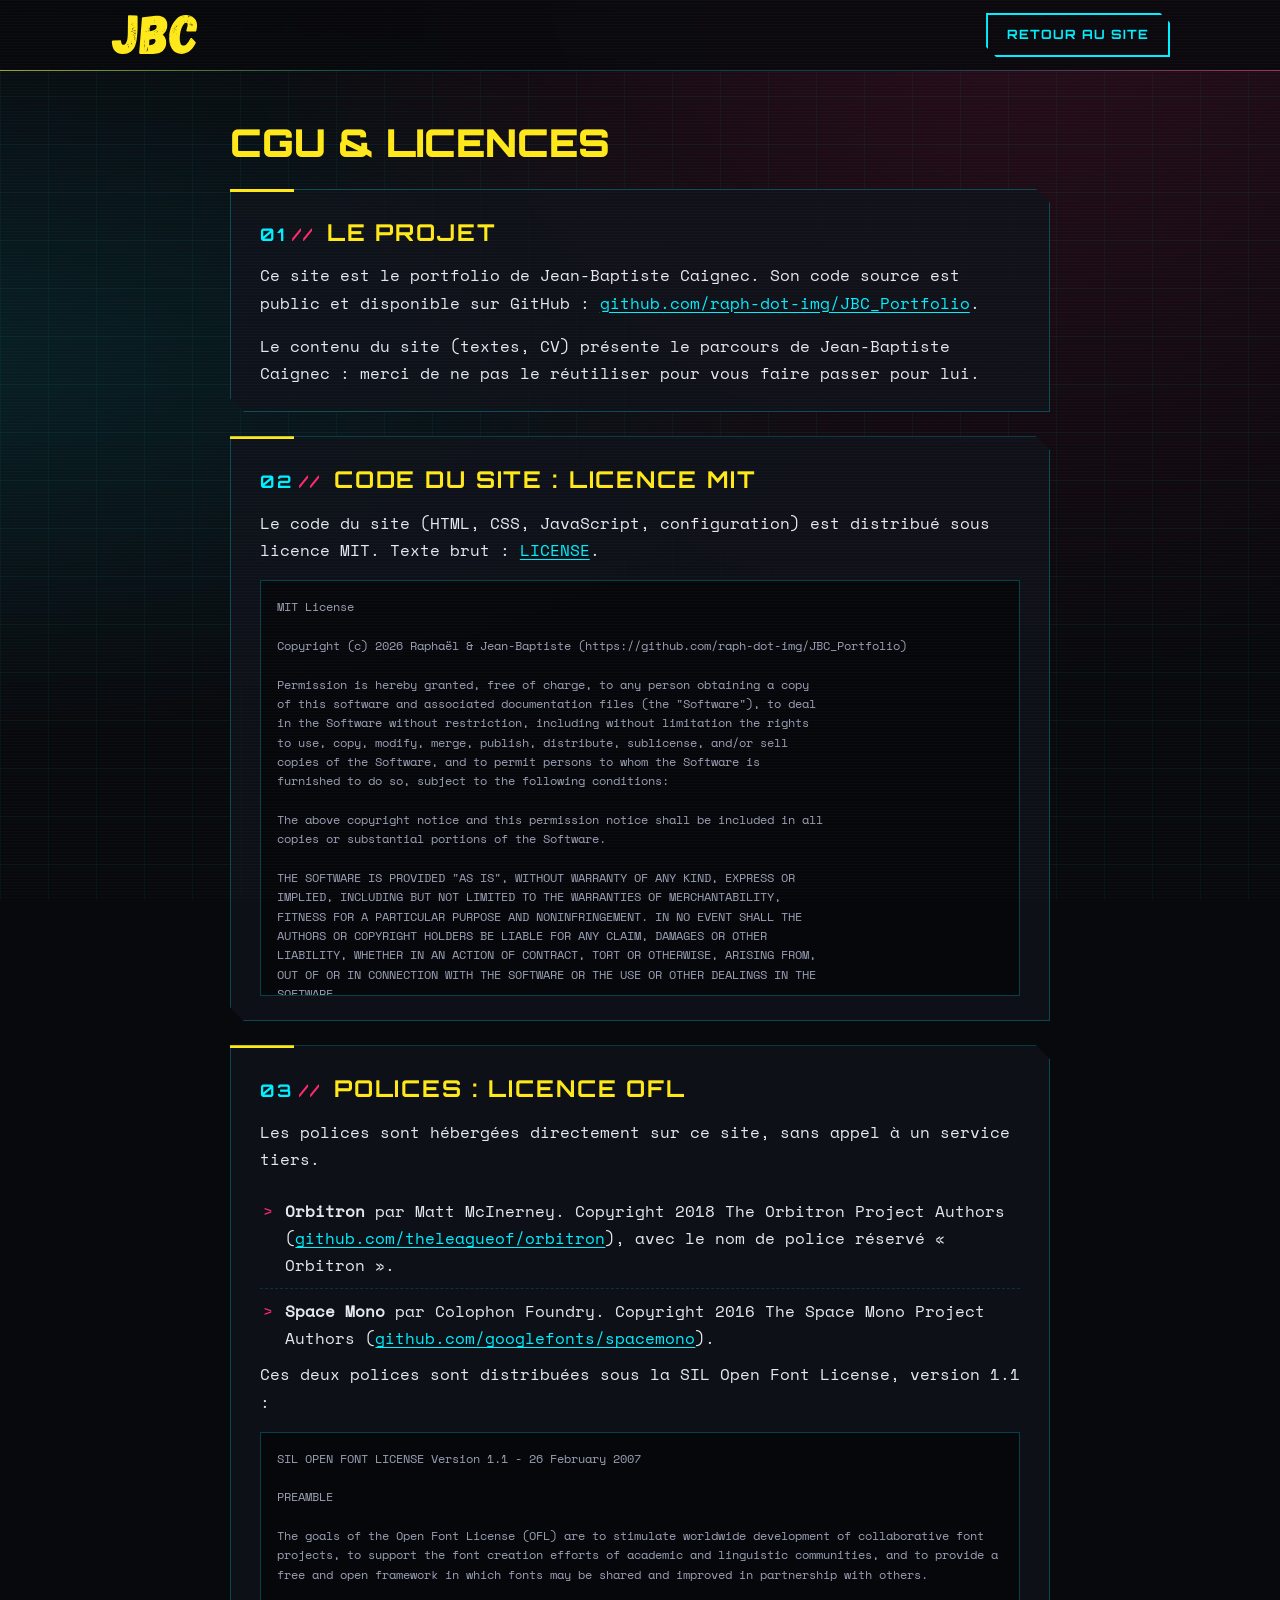
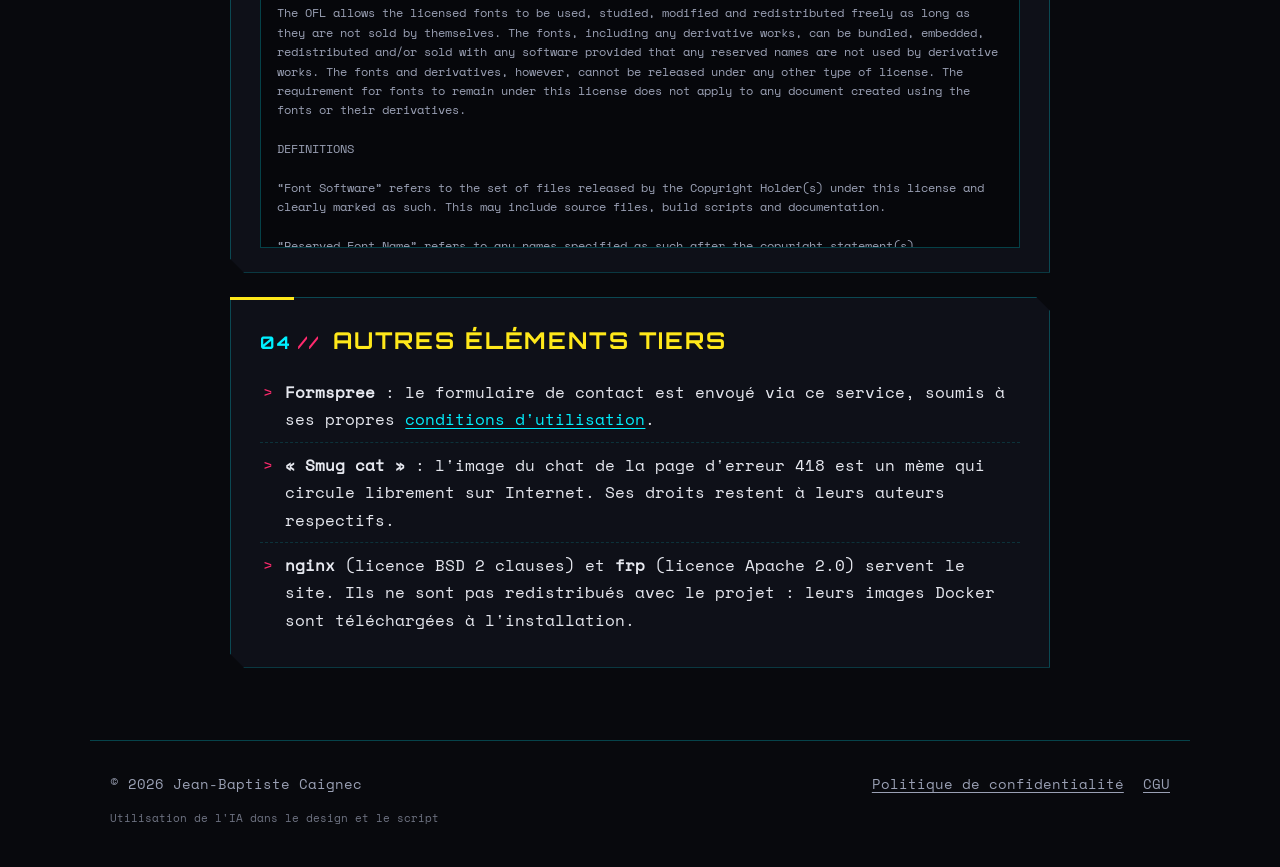
==== CGU.html @ f0ddc0f6 "Portfolio cyberpunk de Jean-Baptiste Caignec Site une page tiré du CV (motivation, formation, expéri" ====
<!DOCTYPE html>
<html lang="fr">
<head>
<meta charset="utf-8">
<meta name="viewport" content="width=device-width, initial-scale=1">
<title>CGU et licences | Jean-Baptiste Caignec</title>
<meta name="description" content="Conditions d'utilisation et licences du site de Jean-Baptiste Caignec : code sous licence MIT, polices sous licence OFL.">
<link rel="canonical" href="https://caignec.eu/CGU.html">
<link rel="icon" href="/assets/favicon.svg" type="image/svg+xml">
<meta name="theme-color" content="#08090d">
<meta name="color-scheme" content="dark">
<link rel="preload" href="/assets/polices/orbitron.woff2" as="font" type="font/woff2" crossorigin>
<link rel="stylesheet" href="/style.css">
</head>

<body class="page-texte">
  <a class="lien-evitement" href="#contenu">Aller au contenu</a>

  <header class="entete">
    <div class="entete-interieur">
      <a class="logo" href="/" aria-label="Jean-Baptiste Caignec, accueil"></a>
      <div class="entete-actions">
        <a class="btn btn-secondaire" href="/">Retour au site</a>
      </div>
    </div>
  </header>

  <main id="contenu">
    <h1>CGU &amp; licences</h1>

    <section class="panneau panneau-large" aria-labelledby="titre-projet">
      <h2 id="titre-projet"><span class="index">01</span> Le projet</h2>
      <p>
        Ce site est le portfolio de Jean-Baptiste Caignec. Son code source est public et
        disponible sur GitHub :
        <a href="https://github.com/raph-dot-img/JBC_Portfolio" rel="noopener">github.com/raph-dot-img/JBC_Portfolio</a>.
      </p>
      <p>
        Le contenu du site (textes, CV) présente le parcours de Jean-Baptiste Caignec :
        merci de ne pas le réutiliser pour vous faire passer pour lui.
      </p>
    </section>

    <section class="panneau panneau-large" aria-labelledby="titre-mit">
      <h2 id="titre-mit"><span class="index">02</span> Code du site : licence MIT</h2>
      <p>
        Le code du site (HTML, CSS, JavaScript, configuration) est distribué sous licence MIT.
        Texte brut : <a href="/LICENSE">LICENSE</a>.
      </p>
      <pre class="texte-licence">MIT License

Copyright (c) 2026 Raphaël &amp; Jean-Baptiste (https://github.com/raph-dot-img/JBC_Portfolio)

Permission is hereby granted, free of charge, to any person obtaining a copy
of this software and associated documentation files (the &quot;Software&quot;), to deal
in the Software without restriction, including without limitation the rights
to use, copy, modify, merge, publish, distribute, sublicense, and/or sell
copies of the Software, and to permit persons to whom the Software is
furnished to do so, subject to the following conditions:

The above copyright notice and this permission notice shall be included in all
copies or substantial portions of the Software.

THE SOFTWARE IS PROVIDED &quot;AS IS&quot;, WITHOUT WARRANTY OF ANY KIND, EXPRESS OR
IMPLIED, INCLUDING BUT NOT LIMITED TO THE WARRANTIES OF MERCHANTABILITY,
FITNESS FOR A PARTICULAR PURPOSE AND NONINFRINGEMENT. IN NO EVENT SHALL THE
AUTHORS OR COPYRIGHT HOLDERS BE LIABLE FOR ANY CLAIM, DAMAGES OR OTHER
LIABILITY, WHETHER IN AN ACTION OF CONTRACT, TORT OR OTHERWISE, ARISING FROM,
OUT OF OR IN CONNECTION WITH THE SOFTWARE OR THE USE OR OTHER DEALINGS IN THE
SOFTWARE.</pre>
    </section>

    <section class="panneau panneau-large" aria-labelledby="titre-ofl">
      <h2 id="titre-ofl"><span class="index">03</span> Polices : licence OFL</h2>
      <p>Les polices sont hébergées directement sur ce site, sans appel à un service tiers.</p>
      <ul class="liste-competences">
        <li><strong>Orbitron</strong> par Matt McInerney. Copyright 2018 The Orbitron Project Authors (<a href="https://github.com/theleagueof/orbitron" rel="noopener">github.com/theleagueof/orbitron</a>), avec le nom de police réservé « Orbitron ».</li>
        <li><strong>Space Mono</strong> par Colophon Foundry. Copyright 2016 The Space Mono Project Authors (<a href="https://github.com/googlefonts/spacemono" rel="noopener">github.com/googlefonts/spacemono</a>).</li>
      </ul>
      <p>Ces deux polices sont distribuées sous la SIL Open Font License, version 1.1 :</p>
      <pre class="texte-licence">SIL OPEN FONT LICENSE Version 1.1 - 26 February 2007

PREAMBLE

The goals of the Open Font License (OFL) are to stimulate worldwide development of collaborative font projects, to support the font creation efforts of academic and linguistic communities, and to provide a free and open framework in which fonts may be shared and improved in partnership with others.

The OFL allows the licensed fonts to be used, studied, modified and redistributed freely as long as they are not sold by themselves. The fonts, including any derivative works, can be bundled, embedded, redistributed and/or sold with any software provided that any reserved names are not used by derivative works. The fonts and derivatives, however, cannot be released under any other type of license. The requirement for fonts to remain under this license does not apply to any document created using the fonts or their derivatives.

DEFINITIONS

“Font Software” refers to the set of files released by the Copyright Holder(s) under this license and clearly marked as such. This may include source files, build scripts and documentation.

“Reserved Font Name” refers to any names specified as such after the copyright statement(s).

“Original Version” refers to the collection of Font Software components as distributed by the Copyright Holder(s).

“Modified Version” refers to any derivative made by adding to, deleting, or substituting – in part or in whole – any of the components of the Original Version, by changing formats or by porting the Font Software to a new environment.

“Author” refers to any designer, engineer, programmer, technical writer or other person who contributed to the Font Software.

PERMISSION &amp; CONDITIONS

Permission is hereby granted, free of charge, to any person obtaining a copy of the Font Software, to use, study, copy, merge, embed, modify, redistribute, and sell modified and unmodified copies of the Font Software, subject to the following conditions:

1. Neither the Font Software nor any of its individual components, in Original or Modified Versions, may be sold by itself.
2. Original or Modified Versions of the Font Software may be bundled, redistributed and/or sold with any software, provided that each copy contains the above copyright notice and this license. These can be included either as stand-alone text files, human-readable headers or in the appropriate machine-readable metadata fields within text or binary files as long as those fields can be easily viewed by the user.
3. No Modified Version of the Font Software may use the Reserved Font Name(s) unless explicit written permission is granted by the corresponding Copyright Holder. This restriction only applies to the primary font name as presented to the users.
4. The name(s) of the Copyright Holder(s) or the Author(s) of the Font Software shall not be used to promote, endorse or advertise any Modified Version, except to acknowledge the contribution(s) of the Copyright Holder(s) and the Author(s) or with their explicit written permission.
5. The Font Software, modified or unmodified, in part or in whole, must be distributed entirely under this license, and must not be distributed under any other license. The requirement for fonts to remain under this license does not apply to any document created using the Font Software.

TERMINATION

This license becomes null and void if any of the above conditions are not met.

DISCLAIMER

THE FONT SOFTWARE IS PROVIDED “AS IS”, WITHOUT WARRANTY OF ANY KIND, EXPRESS OR IMPLIED, INCLUDING BUT NOT LIMITED TO ANY WARRANTIES OF MERCHANTABILITY, FITNESS FOR A PARTICULAR PURPOSE AND NONINFRINGEMENT OF COPYRIGHT, PATENT, TRADEMARK, OR OTHER RIGHT. IN NO EVENT SHALL THE COPYRIGHT HOLDER BE LIABLE FOR ANY CLAIM, DAMAGES OR OTHER LIABILITY, INCLUDING ANY GENERAL, SPECIAL, INDIRECT, INCIDENTAL, OR CONSEQUENTIAL DAMAGES, WHETHER IN AN ACTION OF CONTRACT, TORT OR OTHERWISE, ARISING FROM, OUT OF THE USE OR INABILITY TO USE THE FONT SOFTWARE OR FROM OTHER DEALINGS IN THE FONT SOFTWARE.</pre>
    </section>

    <section class="panneau panneau-large" aria-labelledby="titre-tiers">
      <h2 id="titre-tiers"><span class="index">04</span> Autres éléments tiers</h2>
      <ul class="liste-competences">
        <li><strong>Formspree</strong> : le formulaire de contact est envoyé via ce service, soumis à ses propres <a href="https://formspree.io/legal/terms-of-service" rel="noopener">conditions d'utilisation</a>.</li>
        <li><strong>« Smug cat »</strong> : l'image du chat de la page d'erreur 418 est un mème qui circule librement sur Internet. Ses droits restent à leurs auteurs respectifs.</li>
        <li><strong>nginx</strong> (licence BSD 2 clauses) et <strong>frp</strong> (licence Apache 2.0) servent le site. Ils ne sont pas redistribués avec le projet : leurs images Docker sont téléchargées à l'installation.</li>
      </ul>
    </section>
  </main>

  <footer class="pied">
    <p>© <span class="annee">2026</span> Jean-Baptiste Caignec</p>
    <nav aria-label="Liens légaux">
      <a href="/confidentialite.html">Politique de confidentialité</a>
      <a href="/CGU.html" aria-current="page">CGU</a>
    </nav>
    <p class="mention-ia">Utilisation de l'IA dans le design et le script</p>
  </footer>
</body>
</html>
---- style.css ----
/* ==========================================================================
   Portfolio de Jean-Baptiste Caignec : thème « cyberpunk » léger.
   Jaune néon (repris du favicon), cyan en accent, magenta pour les glitchs.
   Aucune ressource externe : polices auto-hébergées dans assets/polices/.
   ========================================================================== */

@font-face {
  font-family: "Orbitron";
  src: url("/assets/polices/orbitron.woff2") format("woff2");
  font-weight: 400 900; /* police variable */
  font-style: normal;
  font-display: swap;
}

@font-face {
  font-family: "Space Mono";
  src: url("/assets/polices/space-mono.woff2") format("woff2");
  font-weight: 400;
  font-style: normal;
  font-display: swap;
}

:root {
  --fond: #08090d;
  --fond-panneau: rgba(16, 18, 26, 0.86);
  --texte: #e6e8ef;
  --texte-doux: #9aa0b4;
  --jaune: #ffe81a;
  --cyan: #00f0ff;
  --magenta: #ff2a6d;
  --bordure: rgba(0, 240, 255, 0.25);
  --coin: 14px;
  --police-titre: "Orbitron", "Segoe UI", sans-serif;
  --police-texte: "Space Mono", ui-monospace, "Cascadia Mono", Consolas, monospace;
  --largeur: 1100px;
}

*,
*::before,
*::after {
  box-sizing: border-box;
}

html {
  scroll-behavior: smooth;
  scroll-padding-top: 6rem;
  -webkit-text-size-adjust: 100%;
}

body {
  margin: 0;
  min-height: 100vh;
  background-color: var(--fond);
  /* Quadrillage discret façon « grille de la ville » */
  background-image:
    linear-gradient(rgba(0, 240, 255, 0.045) 1px, transparent 1px),
    linear-gradient(90deg, rgba(0, 240, 255, 0.045) 1px, transparent 1px),
    radial-gradient(ellipse at 80% -10%, rgba(255, 42, 109, 0.14), transparent 55%),
    radial-gradient(ellipse at -10% 40%, rgba(0, 240, 255, 0.10), transparent 50%);
  background-size: 48px 48px, 48px 48px, 100% 100%, 100% 100%;
  background-attachment: fixed;
  color: var(--texte);
  font-family: var(--police-texte);
  font-size: 1rem;
  line-height: 1.7;
}

/* Lignes de balayage très légères par-dessus tout le site */
body::after {
  content: "";
  position: fixed;
  inset: 0;
  pointer-events: none;
  background: repeating-linear-gradient(
    to bottom,
    rgba(255, 255, 255, 0.018) 0 1px,
    transparent 1px 3px
  );
  z-index: 100;
}

h1,
h2,
h3 {
  font-family: var(--police-titre);
  line-height: 1.2;
  margin: 0;
}

p {
  margin: 0 0 1rem;
}

a {
  color: var(--cyan);
  text-underline-offset: 3px;
}

a:hover {
  color: var(--jaune);
}

:focus-visible {
  outline: 2px solid var(--jaune);
  outline-offset: 3px;
}

::selection {
  background: var(--jaune);
  color: var(--fond);
}

.lien-evitement {
  position: absolute;
  left: 1rem;
  top: -3rem;
  z-index: 200;
  padding: 0.5rem 1rem;
  background: var(--jaune);
  color: var(--fond);
}

.lien-evitement:focus {
  top: 1rem;
}

/* --------------------------------------------------------------------------
   Logo : le SVG (lettres noires) sert de masque, coloré en jaune par le CSS.
   -------------------------------------------------------------------------- */
.logo {
  display: block;
  flex: none;
  width: 92px;
  height: 42px;
  background: var(--jaune);
  -webkit-mask: url("/assets/logo_nobg.svg") center / 100% auto no-repeat;
  mask: url("/assets/logo_nobg.svg") center / 100% auto no-repeat;
  filter: drop-shadow(0 0 6px rgba(255, 232, 26, 0.45));
  transition: background-color 0.2s;
}

.logo:hover {
  background: var(--cyan);
}

/* --------------------------------------------------------------------------
   Boutons : coin coupé, typo Orbitron.
   -------------------------------------------------------------------------- */
.btn {
  display: inline-flex;
  align-items: center;
  justify-content: center;
  gap: 0.5rem;
  padding: 0.7rem 1.3rem;
  border: 0;
  font-family: var(--police-titre);
  font-size: 0.8rem;
  font-weight: 700;
  letter-spacing: 0.08em;
  text-transform: uppercase;
  text-decoration: none;
  white-space: nowrap;
  cursor: pointer;
  clip-path: polygon(0 0, calc(100% - 10px) 0, 100% 10px, 100% 100%, 10px 100%, 0 calc(100% - 10px));
  transition: transform 0.15s, background-color 0.15s, color 0.15s;
}

.btn:hover {
  transform: translate(-1px, -1px);
}

.btn:active {
  transform: translate(1px, 1px);
}

.btn-primaire {
  background: var(--jaune);
  color: var(--fond);
}

.btn-primaire:hover {
  background: var(--cyan);
  color: var(--fond);
}

.btn-secondaire {
  /* Bordure simulée : le clip-path couperait une vraie bordure */
  box-shadow: inset 0 0 0 2px var(--cyan);
  background: transparent;
  color: var(--cyan);
}

.btn-secondaire:hover {
  background: var(--cyan);
  color: var(--fond);
}

.btn[disabled] {
  opacity: 0.6;
  cursor: wait;
}

/* --------------------------------------------------------------------------
   En-tête
   -------------------------------------------------------------------------- */
.entete {
  position: sticky;
  top: 0;
  z-index: 50;
  background: rgba(8, 9, 13, 0.82);
  -webkit-backdrop-filter: blur(8px);
  backdrop-filter: blur(8px);
  border-bottom: 1px solid var(--bordure);
}

.entete::after {
  /* Fin liseré jaune-magenta sous l'en-tête */
  content: "";
  position: absolute;
  left: 0;
  right: 0;
  bottom: -1px;
  height: 1px;
  background: linear-gradient(90deg, var(--jaune), transparent 30%, transparent 70%, var(--magenta));
  opacity: 0.6;
}

.entete-interieur {
  max-width: var(--largeur);
  margin: 0 auto;
  padding: 0.8rem 1.25rem;
  display: flex;
  align-items: center;
  gap: 1.5rem;
}

.nav {
  display: flex;
  gap: 1.4rem;
  margin-right: auto;
  font-size: 0.85rem;
}

.nav a {
  color: var(--texte-doux);
  text-decoration: none;
}

.nav a::before {
  content: "/";
  color: var(--magenta);
  margin-right: 0.3rem;
}

.nav a:hover {
  color: var(--jaune);
}

.entete-actions {
  display: flex;
  gap: 0.75rem;
  margin-left: auto;
}

/* --------------------------------------------------------------------------
   Contenu principal
   -------------------------------------------------------------------------- */
main {
  max-width: var(--largeur);
  margin: 0 auto;
  padding: 0 1.25rem 3rem;
}

.hero {
  display: grid;
  grid-template-columns: minmax(0, 1.4fr) minmax(0, 1fr);
  align-items: center;
  gap: 3rem;
  padding: 5rem 0 4rem;
}

.surtitre {
  color: var(--magenta);
  font-size: 0.9rem;
  letter-spacing: 0.1em;
  margin-bottom: 0.8rem;
}

.hero h1 {
  font-size: clamp(2.2rem, 5vw, 3.6rem);
  font-weight: 900;
  text-transform: uppercase;
  letter-spacing: 0.02em;
  color: var(--jaune);
  text-shadow: 0 0 18px rgba(255, 232, 26, 0.35);
  margin-bottom: 1rem;
  overflow-wrap: anywhere;
}

.hero-sous-titre {
  font-family: var(--police-titre);
  font-size: clamp(1rem, 2.4vw, 1.35rem);
  letter-spacing: 0.06em;
  text-transform: uppercase;
  margin-bottom: 0.6rem;
}

.hero-sous-titre strong {
  color: var(--cyan);
}

.hero-ligne {
  color: var(--texte-doux);
  min-height: 1.7em;
}

.invite {
  color: var(--magenta);
}

.curseur {
  display: inline-block;
  width: 0.6em;
  height: 1.1em;
  margin-left: 2px;
  vertical-align: -0.2em;
  background: var(--jaune);
  animation: clignote 1s steps(1) infinite;
}

@keyframes clignote {
  50% {
    opacity: 0;
  }
}

/* Effet glitch : uniquement au survol, pour rester sobre */
.glitch {
  position: relative;
}

.glitch::before,
.glitch::after {
  content: attr(data-text);
  position: absolute;
  inset: 0;
  opacity: 0;
  pointer-events: none;
}

.glitch::before {
  color: var(--cyan);
  text-shadow: none;
}

.glitch::after {
  color: var(--magenta);
  text-shadow: none;
}

.glitch:hover::before {
  opacity: 0.8;
  animation: glitch-a 0.4s steps(2) infinite;
}

.glitch:hover::after {
  opacity: 0.8;
  animation: glitch-b 0.4s steps(2) infinite;
}

@keyframes glitch-a {
  0% { transform: translate(-3px, 1px); clip-path: inset(10% 0 60% 0); }
  50% { transform: translate(3px, -1px); clip-path: inset(55% 0 20% 0); }
  100% { transform: translate(-2px, 0); clip-path: inset(30% 0 45% 0); }
}

@keyframes glitch-b {
  0% { transform: translate(3px, -1px); clip-path: inset(65% 0 5% 0); }
  50% { transform: translate(-3px, 1px); clip-path: inset(5% 0 75% 0); }
  100% { transform: translate(2px, 0); clip-path: inset(40% 0 30% 0); }
}

/* Encart « terminal » du hero */
.terminal {
  background: rgba(5, 6, 9, 0.9);
  border: 1px solid var(--bordure);
  box-shadow: 0 0 0 1px rgba(255, 42, 109, 0.12), 0 18px 50px rgba(0, 0, 0, 0.5);
  clip-path: polygon(0 0, calc(100% - var(--coin)) 0, 100% var(--coin), 100% 100%, 0 100%);
}

.terminal-barre {
  display: flex;
  align-items: center;
  gap: 6px;
  padding: 0.5rem 0.8rem;
  border-bottom: 1px solid var(--bordure);
  font-size: 0.75rem;
  color: var(--texte-doux);
}

.terminal-barre span {
  width: 9px;
  height: 9px;
  border-radius: 50%;
  background: var(--magenta);
}

.terminal-barre span:nth-child(2) {
  background: var(--jaune);
}

.terminal-barre span:nth-child(3) {
  background: var(--cyan);
}

.terminal-barre em {
  font-style: normal;
  margin-left: auto;
}

.terminal-corps {
  margin: 0;
  padding: 1rem 1.1rem 1.2rem;
  font-family: var(--police-texte);
  font-size: 0.85rem;
  line-height: 1.6;
  color: var(--cyan);
  white-space: pre-wrap;
}

/* --------------------------------------------------------------------------
   Panneaux de section
   -------------------------------------------------------------------------- */
.grille {
  display: grid;
  grid-template-columns: repeat(2, minmax(0, 1fr));
  gap: 1.5rem;
  margin: 1.5rem 0;
}

.panneau {
  position: relative;
  padding: 1.8rem 1.8rem 1.5rem;
  background: var(--fond-panneau);
  border: 1px solid var(--bordure);
  clip-path: polygon(0 0, calc(100% - var(--coin)) 0, 100% var(--coin), 100% 100%, var(--coin) 100%, 0 calc(100% - var(--coin)));
}

.panneau::before {
  /* Petit trait jaune en haut à gauche, comme une étiquette */
  content: "";
  position: absolute;
  top: -1px;
  left: -1px;
  width: 64px;
  height: 3px;
  background: var(--jaune);
}

.panneau-large {
  margin: 1.5rem 0;
}

.panneau h2 {
  display: flex;
  align-items: baseline;
  gap: 0.8rem;
  font-size: clamp(1.1rem, 2.6vw, 1.45rem);
  font-weight: 700;
  letter-spacing: 0.08em;
  text-transform: uppercase;
  color: var(--jaune);
  margin-bottom: 1.3rem;
}

.panneau h2 .index {
  font-size: 0.75em;
  color: var(--cyan);
}

.panneau h2 .index::after {
  content: " //";
  color: var(--magenta);
}

.panneau h3 {
  font-size: 1rem;
  font-weight: 600;
  letter-spacing: 0.03em;
  color: var(--texte);
  margin: 0.3rem 0 0.2rem;
}

.panneau p:last-child {
  margin-bottom: 0;
}

.surligne {
  color: var(--jaune);
}

/* Listes chronologiques (formation, expérience) */
.liste-chrono {
  list-style: none;
  margin: 0;
  padding: 0;
  border-left: 1px solid var(--bordure);
}

.liste-chrono li {
  position: relative;
  padding: 0 0 1.4rem 1.3rem;
}

.liste-chrono li:last-child {
  padding-bottom: 0;
}

.liste-chrono li::before {
  content: "";
  position: absolute;
  left: -5px;
  top: 0.55rem;
  width: 9px;
  height: 9px;
  background: var(--fond);
  border: 1px solid var(--cyan);
  transform: rotate(45deg);
}

.liste-chrono p {
  color: var(--texte-doux);
  font-size: 0.9rem;
  margin: 0;
}

.puce {
  display: inline-block;
  padding: 0.05rem 0.5rem;
  font-size: 0.72rem;
  letter-spacing: 0.08em;
  text-transform: uppercase;
  color: var(--cyan);
  border: 1px solid var(--bordure);
}

.puce-active {
  color: var(--jaune);
  border-color: rgba(255, 232, 26, 0.4);
}

.puce-active::before {
  content: "";
  display: inline-block;
  width: 6px;
  height: 6px;
  margin-right: 0.45rem;
  vertical-align: 0.1em;
  border-radius: 50%;
  background: var(--jaune);
  box-shadow: 0 0 8px var(--jaune);
  animation: pulse 1.8s ease-in-out infinite;
}

@keyframes pulse {
  50% {
    opacity: 0.3;
  }
}

/* Compétences */
.liste-competences {
  list-style: none;
  margin: 0;
  padding: 0;
}

.liste-competences li {
  position: relative;
  padding: 0.55rem 0 0.55rem 1.6rem;
  border-bottom: 1px dashed rgba(0, 240, 255, 0.15);
}

.liste-competences li:last-child {
  border-bottom: 0;
}

.liste-competences li::before {
  content: ">";
  position: absolute;
  left: 0.2rem;
  color: var(--magenta);
}

/* Langues : jauge en 6 segments (A1 à C2) */
.liste-langues {
  list-style: none;
  margin: 0 0 1rem;
  padding: 0;
}

.liste-langues li + li {
  margin-top: 1.2rem;
}

.langue-entete {
  display: flex;
  justify-content: space-between;
  margin-bottom: 0.4rem;
}

.niveau {
  font-family: var(--police-titre);
  font-weight: 700;
  color: var(--jaune);
}

.jauge {
  display: grid;
  grid-template-columns: repeat(6, 1fr);
  gap: 4px;
}

.jauge i {
  height: 8px;
  background: rgba(0, 240, 255, 0.12);
  transform: skewX(-20deg);
}

.jauge i.plein {
  background: var(--cyan);
  box-shadow: 0 0 8px rgba(0, 240, 255, 0.5);
}

.legende {
  font-size: 0.8rem;
  color: var(--texte-doux);
}

/* --------------------------------------------------------------------------
   Formulaire de contact
   -------------------------------------------------------------------------- */
.formulaire {
  display: grid;
  grid-template-columns: repeat(2, minmax(0, 1fr));
  gap: 1rem 1.25rem;
  margin-top: 1.5rem;
}

.champ {
  display: flex;
  flex-direction: column;
  gap: 0.35rem;
}

.champ-large,
.formulaire-pied,
.formulaire .legende {
  grid-column: 1 / -1;
}

.champ label {
  font-size: 0.78rem;
  letter-spacing: 0.1em;
  text-transform: uppercase;
  color: var(--cyan);
}

.champ label::before {
  content: "> ";
  color: var(--magenta);
}

.champ input,
.champ textarea {
  width: 100%;
  padding: 0.75rem 0.9rem;
  background: rgba(5, 6, 9, 0.85);
  color: var(--texte);
  border: 1px solid var(--bordure);
  border-radius: 0;
  font: inherit;
  font-size: 0.95rem;
  caret-color: var(--jaune);
  transition: border-color 0.15s, box-shadow 0.15s;
}

.champ textarea {
  resize: vertical;
  min-height: 9rem;
}

.champ input:focus,
.champ textarea:focus {
  outline: none;
  border-color: var(--jaune);
  box-shadow: 0 0 0 1px var(--jaune), 0 0 14px rgba(255, 232, 26, 0.18);
}

.pot-de-miel {
  position: absolute;
  left: -10000px;
  width: 1px;
  height: 1px;
  overflow: hidden;
}

.formulaire-pied {
  display: flex;
  align-items: center;
  flex-wrap: wrap;
  gap: 1rem;
}

.formulaire-statut {
  margin: 0;
  font-size: 0.9rem;
}

.formulaire-statut.ok {
  color: var(--cyan);
}

.formulaire-statut.erreur {
  color: var(--magenta);
}

/* --------------------------------------------------------------------------
   Pied de page
   -------------------------------------------------------------------------- */
.pied {
  max-width: var(--largeur);
  margin: 0 auto;
  padding: 2rem 1.25rem 2.5rem;
  border-top: 1px solid var(--bordure);
  display: flex;
  flex-wrap: wrap;
  align-items: center;
  justify-content: space-between;
  gap: 0.8rem 1.5rem;
  font-size: 0.85rem;
  color: var(--texte-doux);
}

.pied p {
  margin: 0;
}

.pied nav {
  display: flex;
  flex-wrap: wrap;
  gap: 1.2rem;
}

.pied a {
  color: var(--texte-doux);
}

.pied a:hover {
  color: var(--jaune);
}

.mention-ia {
  flex-basis: 100%;
  font-size: 0.68rem;
  opacity: 0.7;
}

/* Apparition douce des panneaux au défilement (activée par script.js) */
.js .revele {
  opacity: 0;
  transform: translateY(16px);
  transition: opacity 0.6s ease, transform 0.6s ease;
}

.js .revele.visible {
  opacity: 1;
  transform: none;
}

/* --------------------------------------------------------------------------
   Pages secondaires (CGU) et pages d'erreur
   -------------------------------------------------------------------------- */
.page-texte main {
  max-width: 860px;
  padding-top: 3rem;
}

.page-texte h1 {
  font-size: clamp(1.6rem, 4.5vw, 2.4rem);
  font-weight: 900;
  text-transform: uppercase;
  color: var(--jaune);
  margin-bottom: 1.5rem;
}

.page-texte .panneau h2 {
  margin-bottom: 1rem;
}

.texte-licence {
  margin: 1rem 0 0;
  padding: 1rem;
  max-height: 26rem;
  overflow: auto;
  background: rgba(5, 6, 9, 0.85);
  border: 1px solid var(--bordure);
  font-family: var(--police-texte);
  font-size: 0.78rem;
  line-height: 1.55;
  white-space: pre-wrap;
  color: var(--texte-doux);
}

.page-erreur {
  display: flex;
  flex-direction: column;
}

.erreur {
  flex: 1;
  display: flex;
  flex-direction: column;
  align-items: center;
  justify-content: center;
  text-align: center;
  gap: 0.4rem;
  padding: 3rem 1.25rem;
}

.erreur .logo {
  margin-bottom: 2rem;
}

.erreur-code {
  margin: 0;
  font-family: var(--police-titre);
  font-size: clamp(4.5rem, 22vw, 9rem);
  font-weight: 900;
  line-height: 1;
  color: var(--jaune);
  text-shadow: 0 0 24px rgba(255, 232, 26, 0.35);
}

.erreur h1 {
  font-size: clamp(1.1rem, 4vw, 1.6rem);
  text-transform: uppercase;
  letter-spacing: 0.08em;
  color: var(--cyan);
  margin-bottom: 0.8rem;
}

.erreur p:not(.erreur-code):not(.erreur-ip) {
  max-width: 34rem;
  color: var(--texte-doux);
}

.erreur .btn {
  margin-top: 1rem;
}

.erreur-ip {
  font-size: 1.05rem;
  color: var(--magenta);
}

.erreur-ip strong {
  color: var(--jaune);
}

.chat {
  display: block;
  width: min(310px, 80vw);
  height: auto;
  margin-top: 1rem;
  border: 1px solid var(--bordure);
}

/* --------------------------------------------------------------------------
   Responsive
   -------------------------------------------------------------------------- */
@media (max-width: 900px) {
  .nav {
    display: none;
  }

  .hero {
    grid-template-columns: 1fr;
    gap: 2rem;
    padding: 3.5rem 0 2.5rem;
  }
}

@media (max-width: 720px) {
  .grille,
  .formulaire {
    grid-template-columns: 1fr;
  }

  .panneau {
    padding: 1.5rem 1.2rem 1.3rem;
  }
}

@media (max-width: 520px) {
  .entete-interieur {
    flex-wrap: wrap;
    justify-content: space-between;
    gap: 0.7rem;
    padding: 0.7rem 1rem;
  }

  .logo {
    width: 74px;
    height: 34px;
  }

  .entete-actions {
    gap: 0.5rem;
  }

  .btn {
    padding: 0.6rem 0.8rem;
    font-size: 0.66rem;
    letter-spacing: 0.04em;
  }

  main {
    padding: 0 1rem 2rem;
  }

  .hero h1 {
    font-size: clamp(1.7rem, 9vw, 2.2rem);
  }
}

@media (max-width: 380px) {
  .entete-actions {
    width: 100%;
  }

  .entete-actions .btn {
    flex: 1;
    min-width: 0;
    padding: 0.6rem 0.5rem;
    white-space: normal;
    text-align: center;
  }
}

/* Moins d'animations pour qui le demande */
@media (prefers-reduced-motion: reduce) {
  html {
    scroll-behavior: auto;
  }

  *,
  *::before,
  *::after {
    animation: none !important;
    transition: none !important;
  }

  .js .revele {
    opacity: 1;
    transform: none;
  }
}
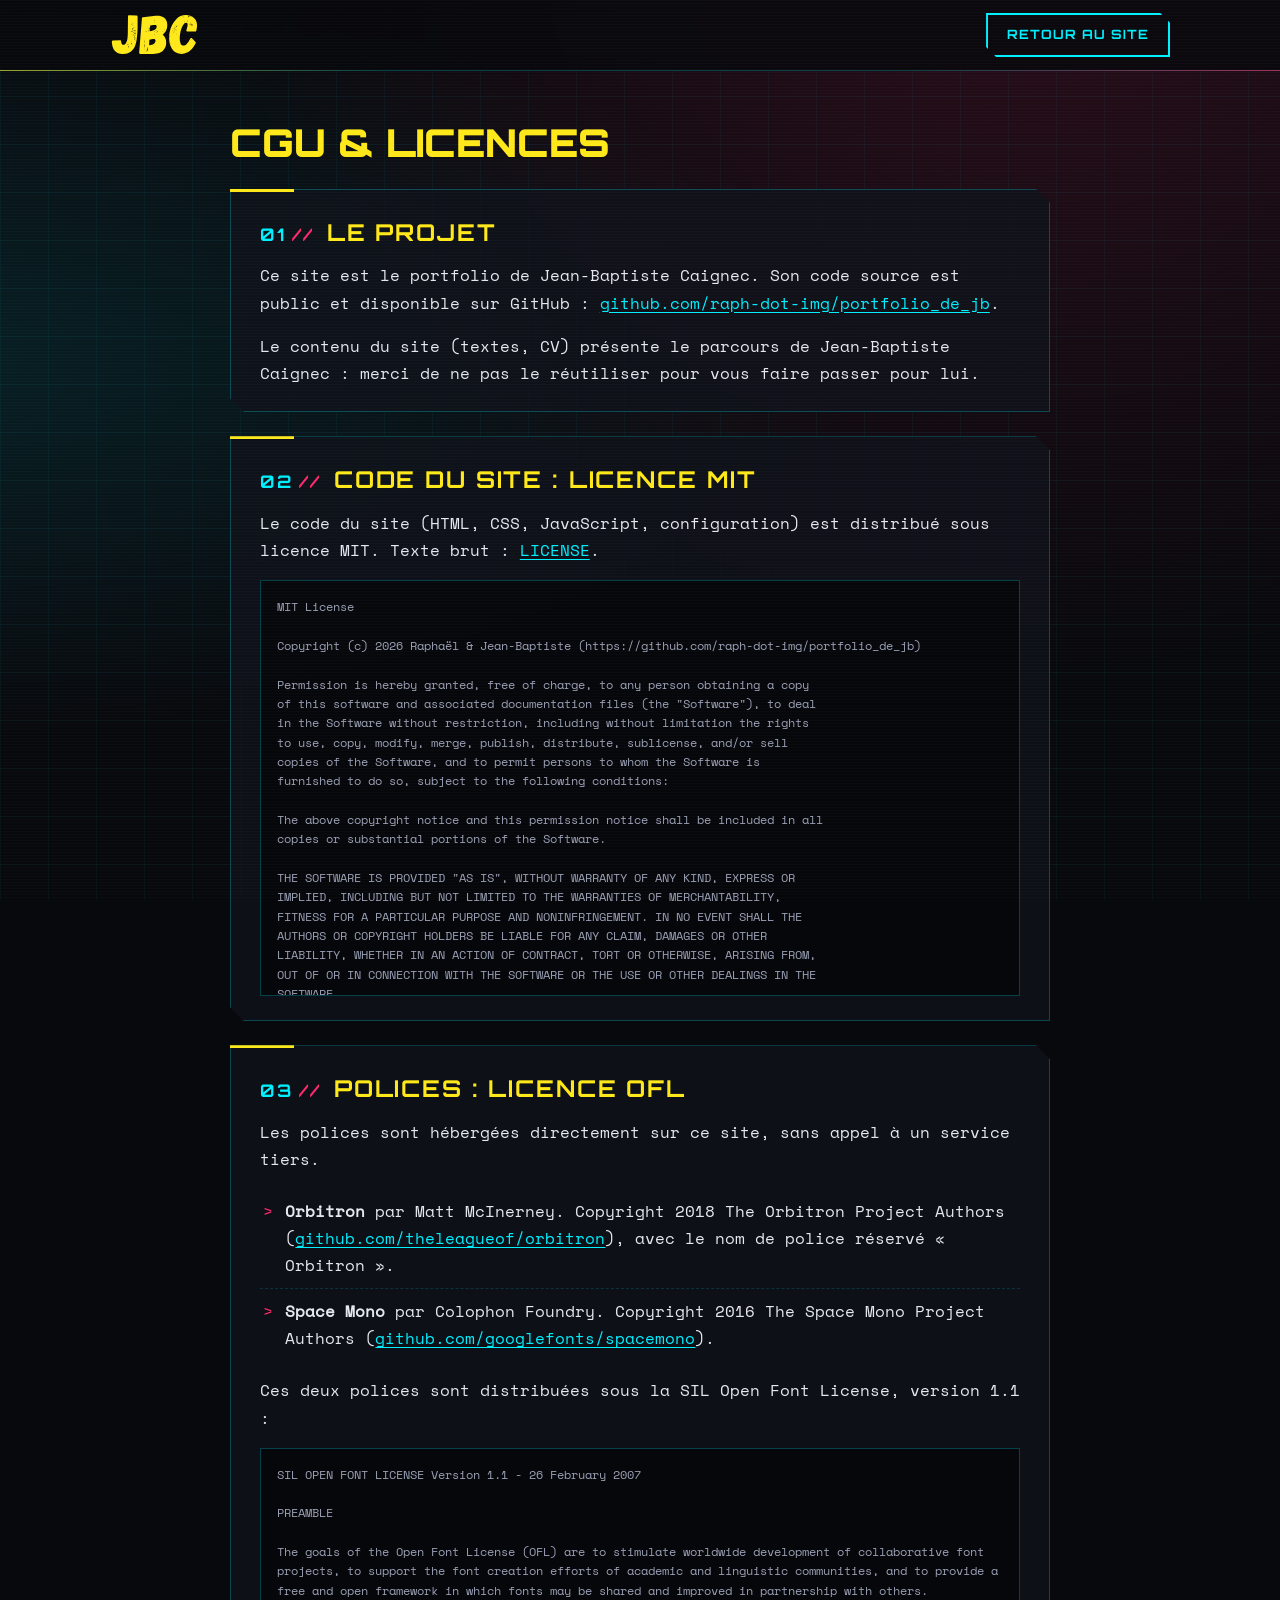
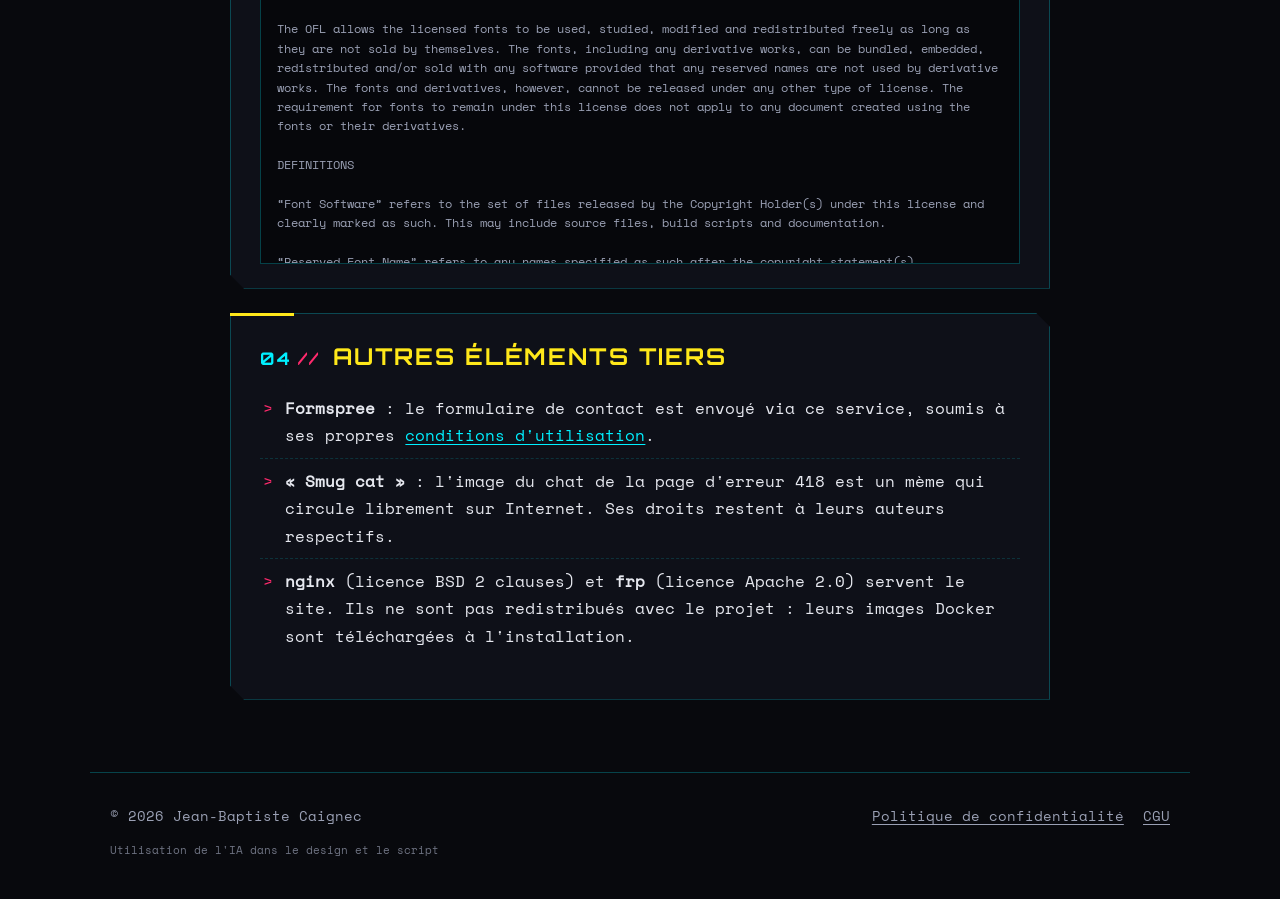
==== commit 468fd638: "Nouvelle adresse du dépôt GitHub (portfolio_de_jb) Co-Authored-By: Claude Opus 5.5 (1M context) <nor" ====
--- a/CGU.html
+++ b/CGU.html
@@ -33,7 +33,7 @@
       <p>
         Ce site est le portfolio de Jean-Baptiste Caignec. Son code source est public et
         disponible sur GitHub :
-        <a href="https://github.com/raph-dot-img/JBC_Portfolio" rel="noopener">github.com/raph-dot-img/JBC_Portfolio</a>.
+        <a href="https://github.com/raph-dot-img/portfolio_de_jb" rel="noopener">github.com/raph-dot-img/portfolio_de_jb</a>.
       </p>
       <p>
         Le contenu du site (textes, CV) présente le parcours de Jean-Baptiste Caignec :
@@ -49,7 +49,7 @@
       </p>
       <pre class="texte-licence">MIT License
 
-Copyright (c) 2026 Raphaël &amp; Jean-Baptiste (https://github.com/raph-dot-img/JBC_Portfolio)
+Copyright (c) 2026 Raphaël &amp; Jean-Baptiste (https://github.com/raph-dot-img/portfolio_de_jb)
 
 Permission is hereby granted, free of charge, to any person obtaining a copy
 of this software and associated documentation files (the &quot;Software&quot;), to deal
--- a/style.css
+++ b/style.css
@@ -272,10 +272,6 @@
 }
 
 .hero {
-  display: grid;
-  grid-template-columns: minmax(0, 1.4fr) minmax(0, 1fr);
-  align-items: center;
-  gap: 3rem;
   padding: 5rem 0 4rem;
 }
 
@@ -378,54 +374,6 @@
   0% { transform: translate(3px, -1px); clip-path: inset(65% 0 5% 0); }
   50% { transform: translate(-3px, 1px); clip-path: inset(5% 0 75% 0); }
   100% { transform: translate(2px, 0); clip-path: inset(40% 0 30% 0); }
-}
-
-/* Encart « terminal » du hero */
-.terminal {
-  background: rgba(5, 6, 9, 0.9);
-  border: 1px solid var(--bordure);
-  box-shadow: 0 0 0 1px rgba(255, 42, 109, 0.12), 0 18px 50px rgba(0, 0, 0, 0.5);
-  clip-path: polygon(0 0, calc(100% - var(--coin)) 0, 100% var(--coin), 100% 100%, 0 100%);
-}
-
-.terminal-barre {
-  display: flex;
-  align-items: center;
-  gap: 6px;
-  padding: 0.5rem 0.8rem;
-  border-bottom: 1px solid var(--bordure);
-  font-size: 0.75rem;
-  color: var(--texte-doux);
-}
-
-.terminal-barre span {
-  width: 9px;
-  height: 9px;
-  border-radius: 50%;
-  background: var(--magenta);
-}
-
-.terminal-barre span:nth-child(2) {
-  background: var(--jaune);
-}
-
-.terminal-barre span:nth-child(3) {
-  background: var(--cyan);
-}
-
-.terminal-barre em {
-  font-style: normal;
-  margin-left: auto;
-}
-
-.terminal-corps {
-  margin: 0;
-  padding: 1rem 1.1rem 1.2rem;
-  font-family: var(--police-texte);
-  font-size: 0.85rem;
-  line-height: 1.6;
-  color: var(--cyan);
-  white-space: pre-wrap;
 }
 
 /* --------------------------------------------------------------------------
@@ -798,6 +746,31 @@
   margin-bottom: 1rem;
 }
 
+.page-texte .panneau h3 {
+  margin: 1.6rem 0 0.6rem;
+  color: var(--cyan);
+  font-size: 0.95rem;
+  letter-spacing: 0.06em;
+  text-transform: uppercase;
+}
+
+.page-texte .liste-competences {
+  margin-bottom: 1rem;
+}
+
+.chapo {
+  margin-bottom: 1.5rem;
+  padding-left: 1rem;
+  border-left: 3px solid var(--jaune);
+  font-size: 1.05rem;
+}
+
+.encart {
+  padding: 0.8rem 1rem;
+  border: 1px dashed rgba(255, 232, 26, 0.4);
+  background: rgba(255, 232, 26, 0.05);
+}
+
 .texte-licence {
   margin: 1rem 0 0;
   padding: 1rem;
@@ -885,8 +858,6 @@
   }
 
   .hero {
-    grid-template-columns: 1fr;
-    gap: 2rem;
     padding: 3.5rem 0 2.5rem;
   }
 }
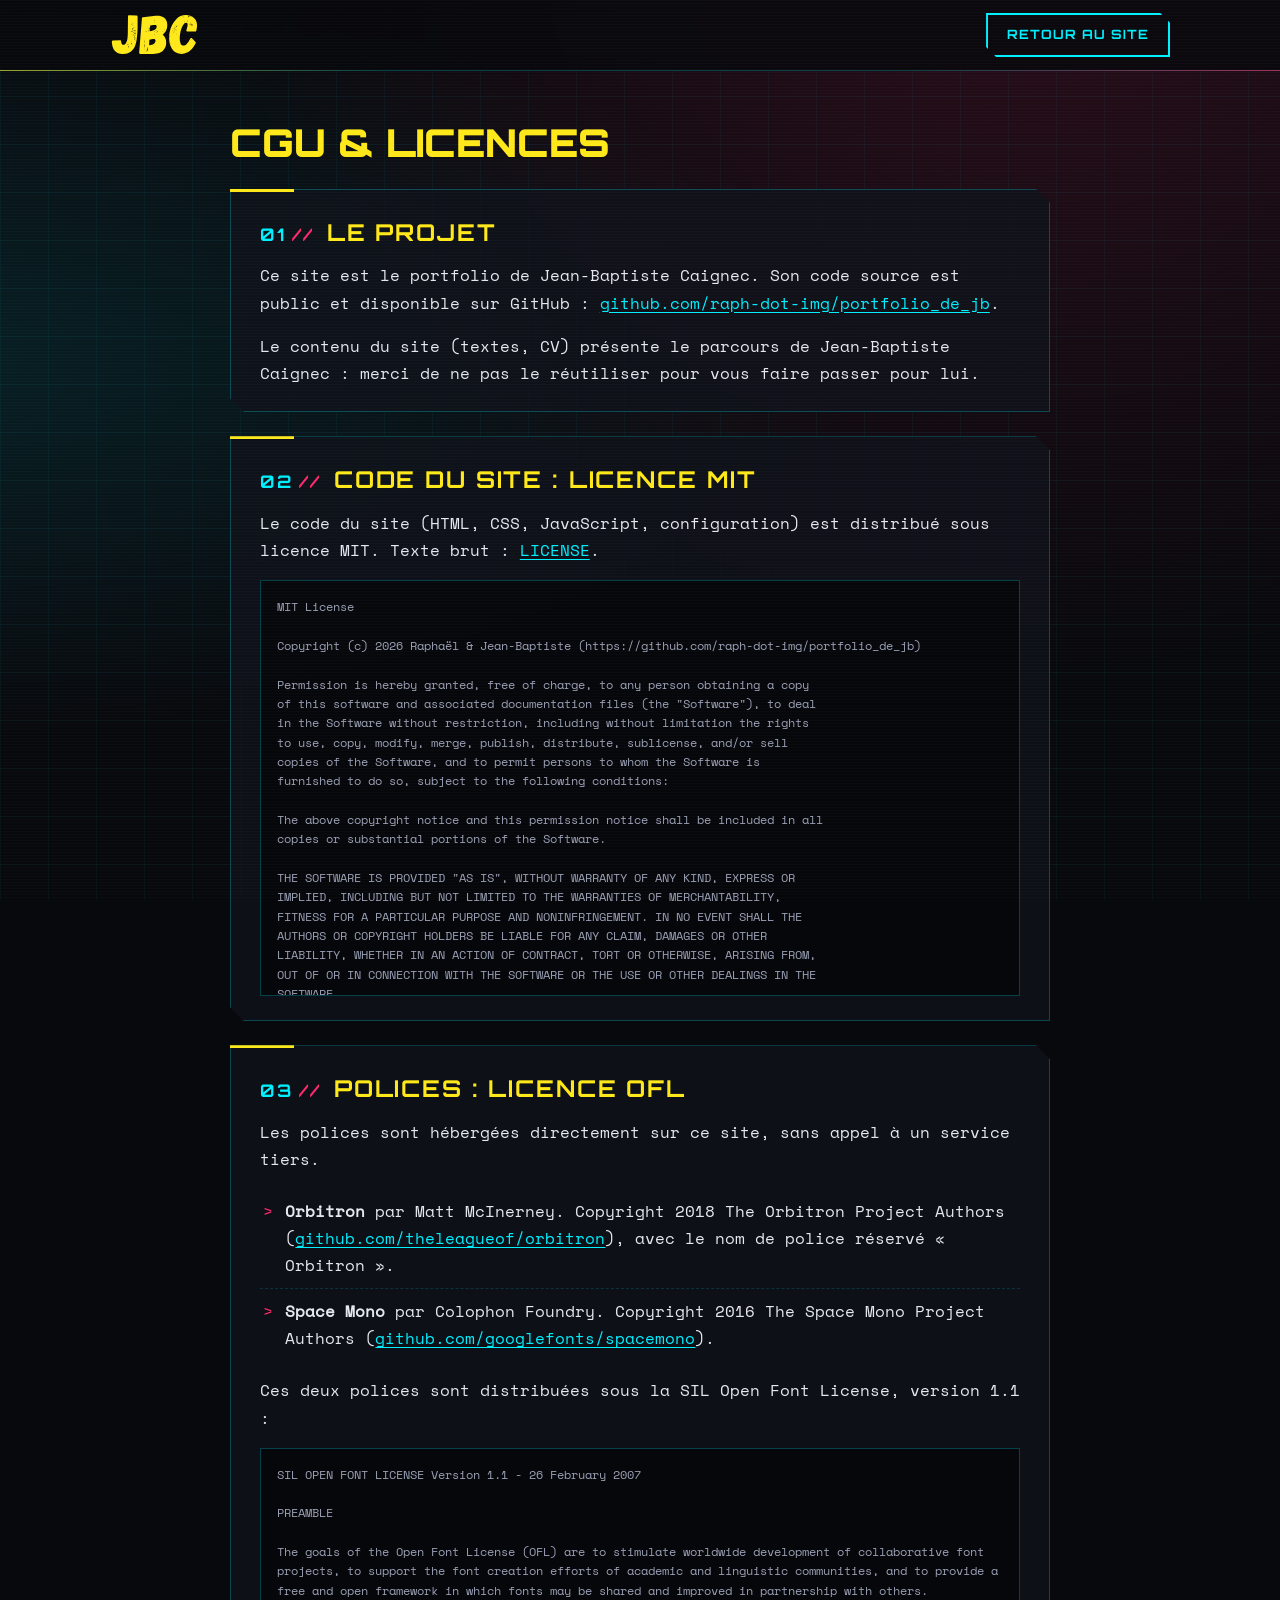
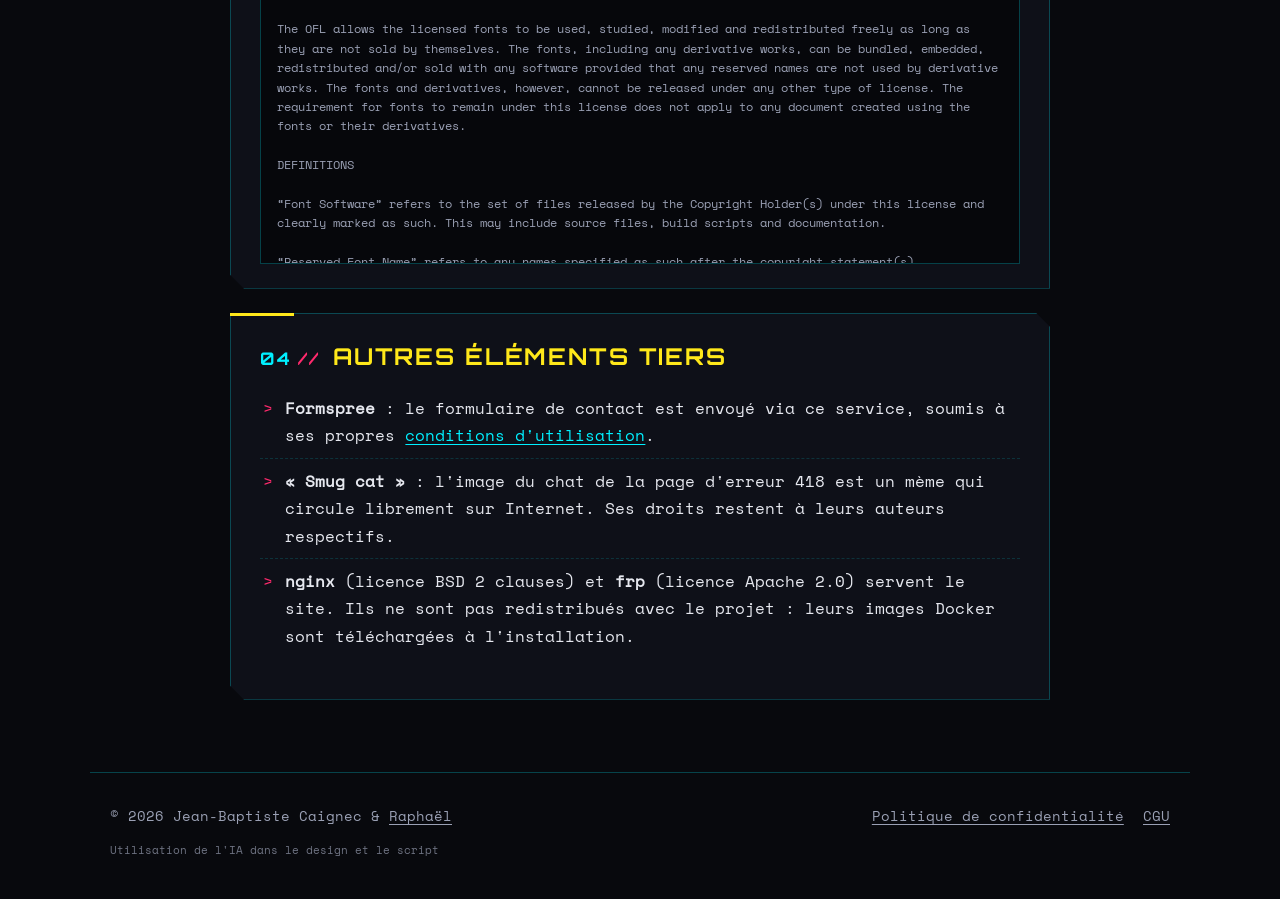
==== commit a5f85ef3: "Pied de page : crédite Raphaël avec le lien GitHub du projet Co-Authored-By: Claude Opus 5.5 (1M con" ====
--- a/CGU.html
+++ b/CGU.html
@@ -128,7 +128,7 @@
   </main>
 
   <footer class="pied">
-    <p>© <span class="annee">2026</span> Jean-Baptiste Caignec</p>
+    <p>© <span class="annee">2026</span> Jean-Baptiste Caignec &amp; <a href="https://github.com/raph-dot-img/portfolio_de_jb" rel="noopener">Raphaël</a></p>
     <nav aria-label="Liens légaux">
       <a href="/confidentialite.html">Politique de confidentialité</a>
       <a href="/CGU.html" aria-current="page">CGU</a>
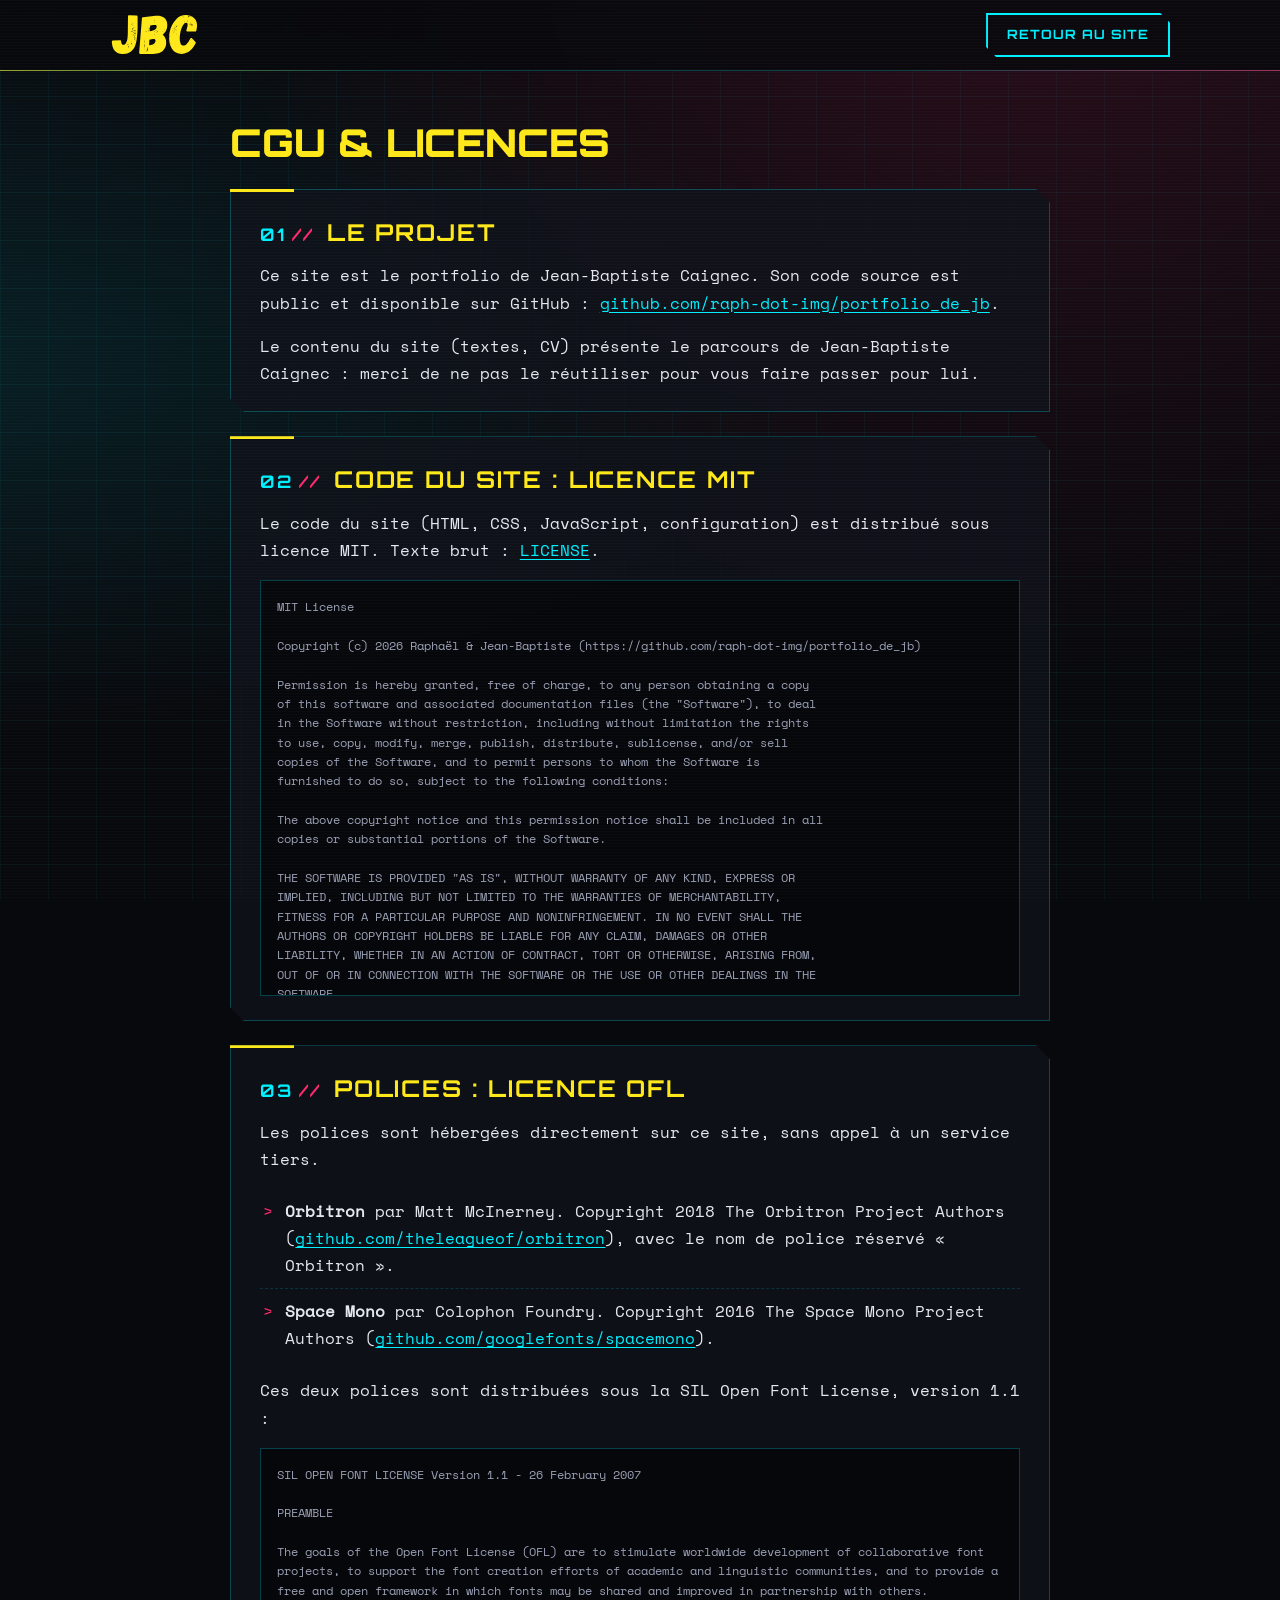
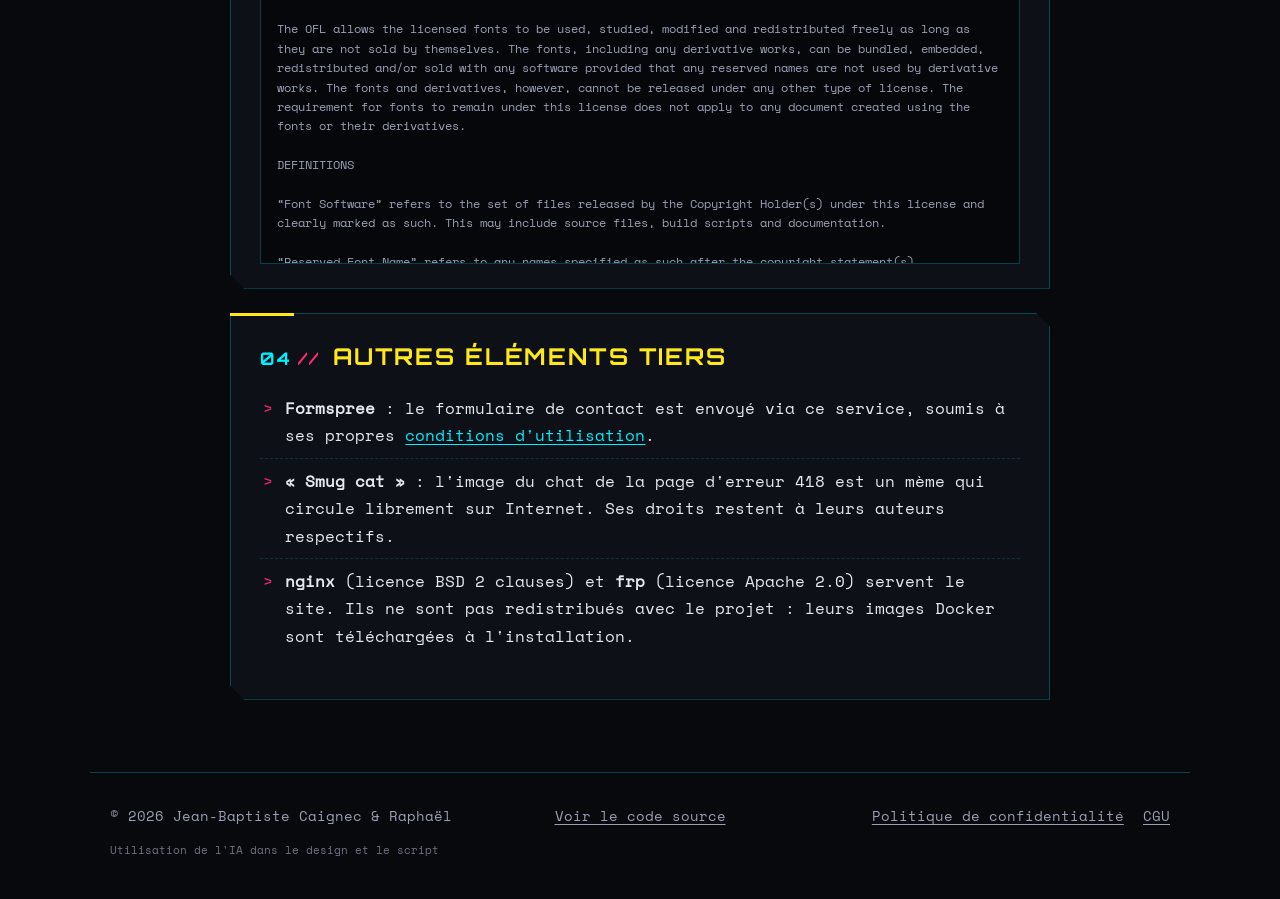
==== commit 5de045af: "Pied de page : lien « Voir le code source » au centre Le lien GitHub quitte le prénom de Raphaël et " ====
--- a/CGU.html
+++ b/CGU.html
@@ -128,7 +128,8 @@
   </main>
 
   <footer class="pied">
-    <p>© <span class="annee">2026</span> Jean-Baptiste Caignec &amp; <a href="https://github.com/raph-dot-img/portfolio_de_jb" rel="noopener">Raphaël</a></p>
+    <p>© <span class="annee">2026</span> Jean-Baptiste Caignec &amp; Raphaël</p>
+    <a class="lien-source" href="https://github.com/raph-dot-img/portfolio_de_jb" rel="noopener">Voir le code source</a>
     <nav aria-label="Liens légaux">
       <a href="/confidentialite.html">Politique de confidentialité</a>
       <a href="/CGU.html" aria-current="page">CGU</a>
--- a/style.css
+++ b/style.css
@@ -681,10 +681,10 @@
   margin: 0 auto;
   padding: 2rem 1.25rem 2.5rem;
   border-top: 1px solid var(--bordure);
-  display: flex;
-  flex-wrap: wrap;
+  /* Trois colonnes : copyright, code source au centre, liens légaux */
+  display: grid;
+  grid-template-columns: 1fr auto 1fr;
   align-items: center;
-  justify-content: space-between;
   gap: 0.8rem 1.5rem;
   font-size: 0.85rem;
   color: var(--texte-doux);
@@ -697,7 +697,12 @@
 .pied nav {
   display: flex;
   flex-wrap: wrap;
+  justify-content: flex-end;
   gap: 1.2rem;
+}
+
+.lien-source {
+  text-align: center;
 }
 
 .pied a {
@@ -709,7 +714,7 @@
 }
 
 .mention-ia {
-  flex-basis: 100%;
+  grid-column: 1 / -1;
   font-size: 0.68rem;
   opacity: 0.7;
 }
@@ -863,6 +868,16 @@
 }
 
 @media (max-width: 720px) {
+  .pied {
+    grid-template-columns: 1fr;
+    justify-items: center;
+    text-align: center;
+  }
+
+  .pied nav {
+    justify-content: center;
+  }
+
   .grille,
   .formulaire {
     grid-template-columns: 1fr;
